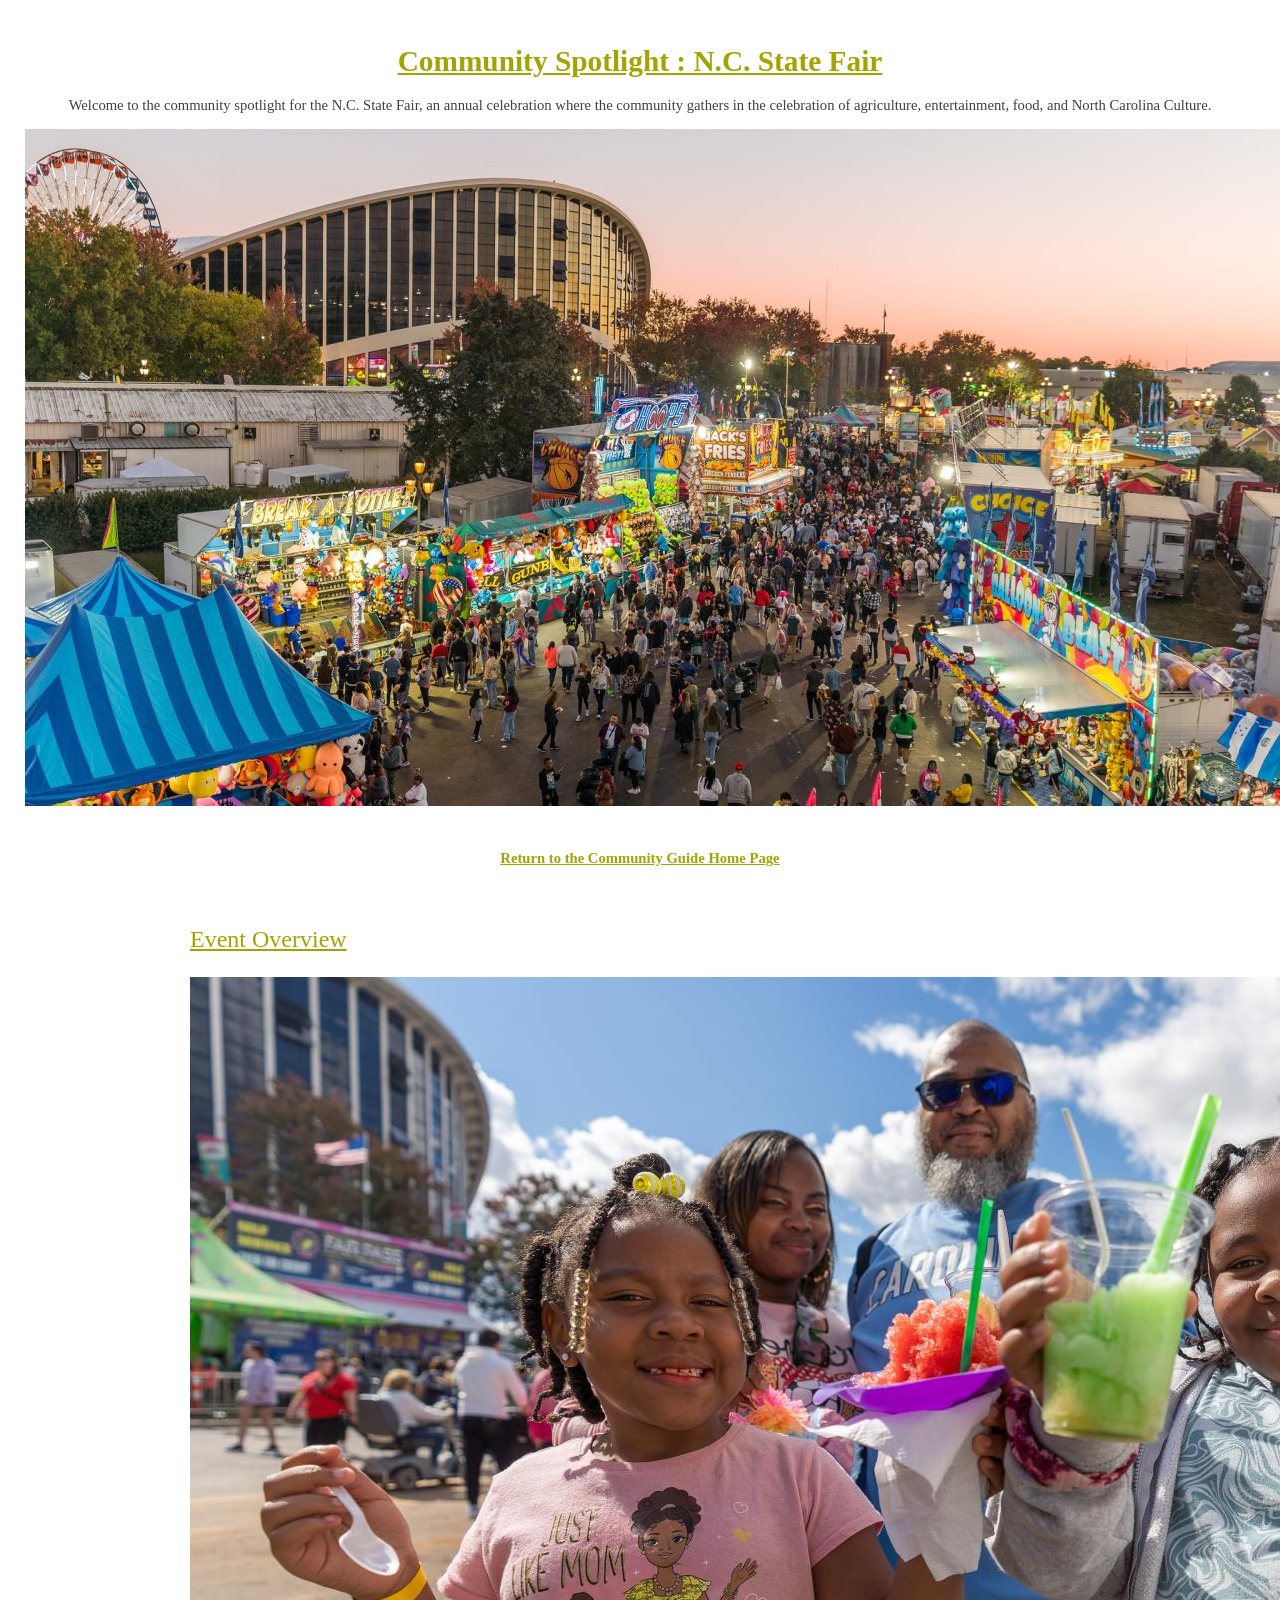
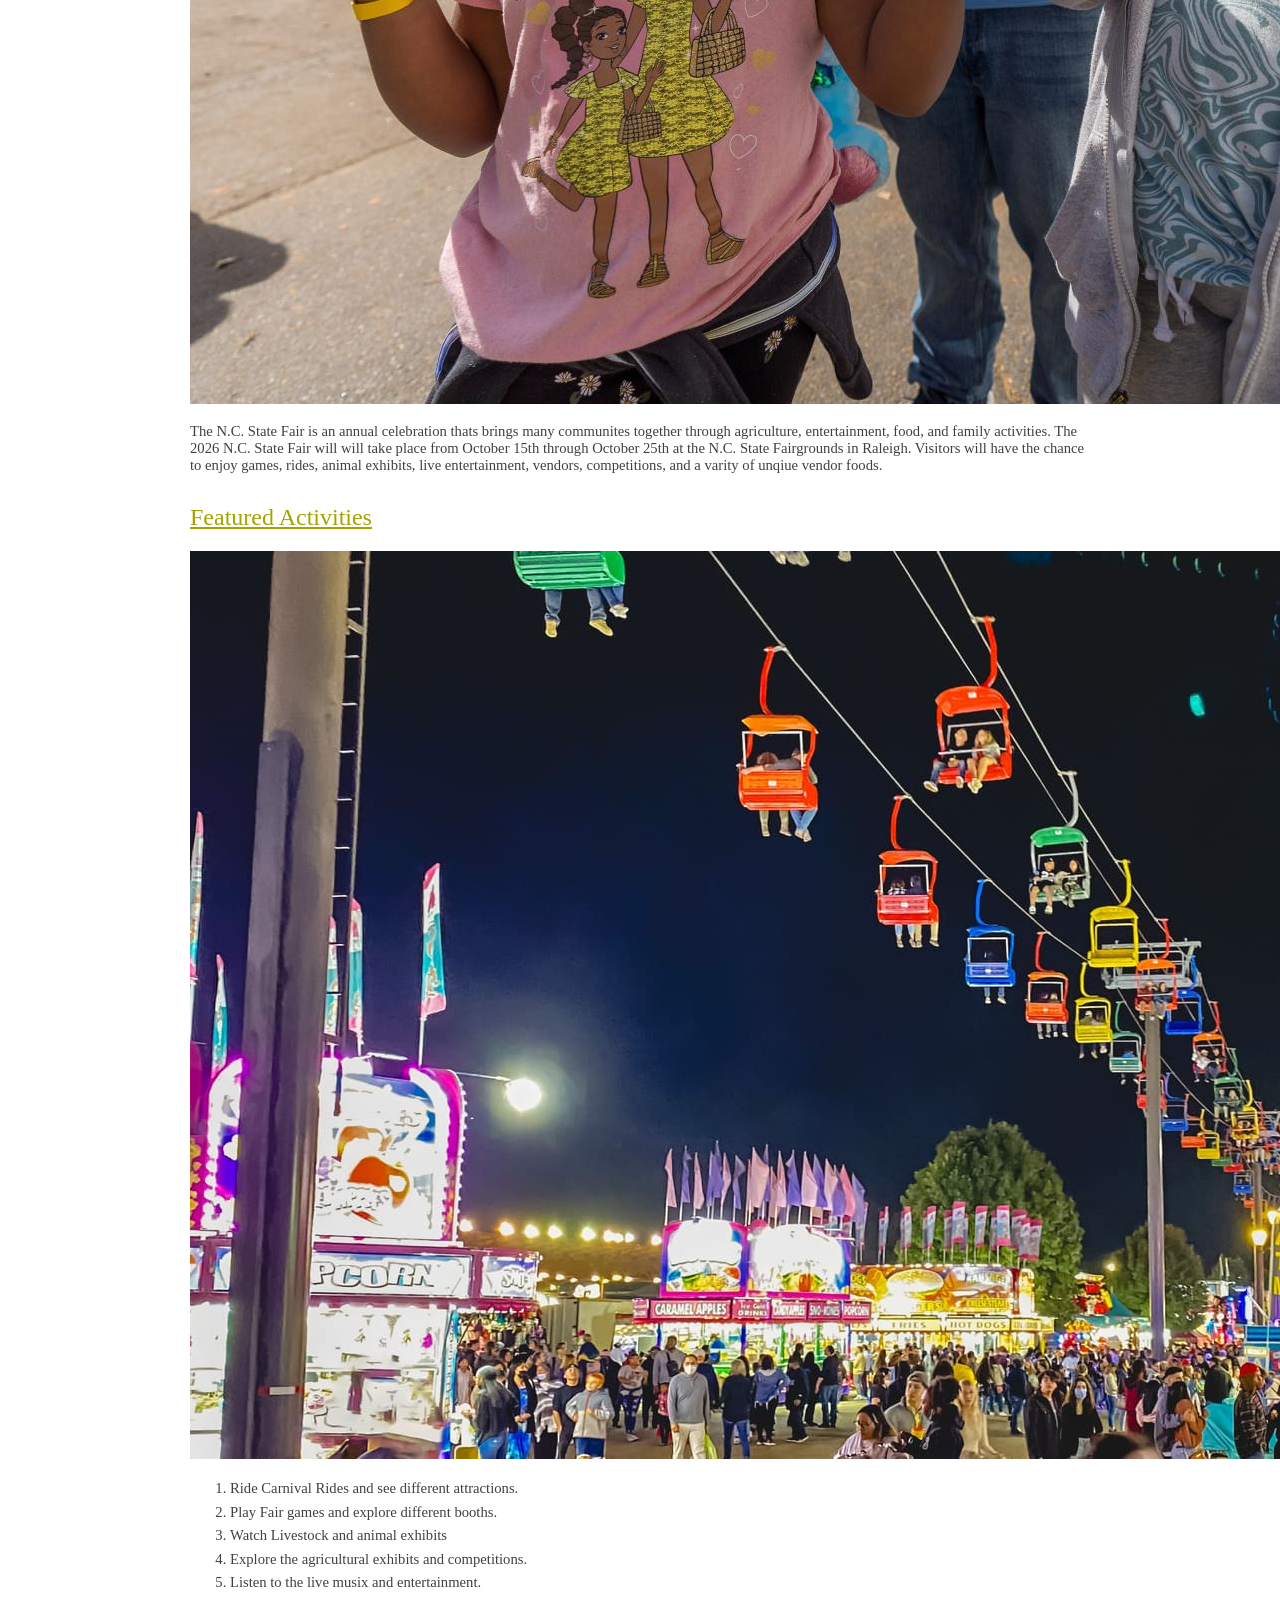
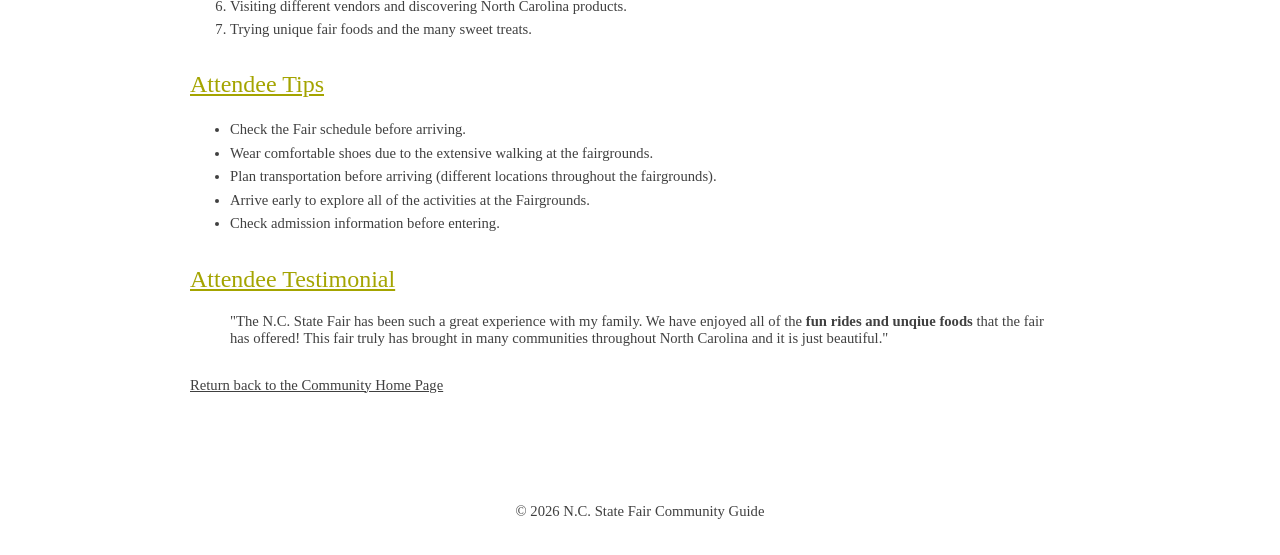
==== event.html @ 598f4e9b "made changes to event.html and index.html. Added images as well." ====
<!DOCTYPE html>
<html lang="en">

<head>
    <meta charset="UTF-8">
    <meta name="viewport" content="width=device-width, initial-scale=1.0">
    <title>Community Spotlight : N.C. State Fair </title>
    <link rel="stylesheet" href="style.css">
    <link rel="icon" type="image/jpg" href="images/favicon.jpg">

</head>

<body>
    <header>
        
        <h1> Community Spotlight : N.C. State Fair</h1>

        

        <p> Welcome to the community spotlight for the N.C. State Fair, an annual celebration where
            the community gathers in the celebration of agriculture, entertainment, food, and
            North Carolina Culture.
        </p>

        <img src="images/main-event.jpg" alt="N.C. State Fair Event">
        
    </header>

    <nav>
        <a href="index.html"> Return to the Community Guide Home Page </a>
    </nav>

    <main>
        <section>
            <h3> Event Overview </h3>

            <img src="images/food-event.jpg" alt="Visitors enjoying food at the N.C. State Fair.">
            <!-- will add in a photo of vistors enjoying the food at the state fair -->
            <p>
                The N.C. State Fair is an annual celebration thats brings many communites together
                through agriculture, entertainment, food, and family activities. The 2026 N.C. State Fair will
                will take place from October 15th through October 25th at the N.C. State Fairgrounds in Raleigh.
                Visitors will have the chance to enjoy games, rides, animal exhibits, live entertainment, vendors,
                competitions,
                and a varity of unqiue vendor foods.
            </p>
        </section>


        <section>
            <h2> Featured Activities</h2>

            <img src="images/ride-event.jpg" alt="One of the many rides at the N.C. State Fair">
            <ol>
                <li> Ride Carnival Rides and see different attractions. </li>
                <li> Play Fair games and explore different booths. </li>
                <li> Watch Livestock and animal exhibits </li>
                <li> Explore the agricultural exhibits and competitions.</li>
                <li> Listen to the live musix and entertainment.</li>
                <li> Visiting different vendors and discovering North Carolina products.</li>
                <li> Trying unique fair foods and the many sweet treats.</li>
            </ol>

        </section>

        <section>
            <h2> Attendee Tips </h2>
            <ul>
                <li> Check the Fair schedule before arriving.</li>
                <li> Wear comfortable shoes due to the extensive walking at the fairgrounds.</li>
                <li> Plan transportation before arriving (different locations throughout the fairgrounds).</li>
                <li> Arrive early to explore all of the activities at the Fairgrounds.</li>
                <li> Check admission information before entering.</li>
            </ul>
        </section>

        <section>
            <h2> Attendee Testimonial </h2>
            <blockquote> 
                "The N.C. State Fair has been such a great experience with my family. 
                We have enjoyed all of the <strong> fun rides and unqiue foods</strong> that the 
                fair has offered! This fair truly has brought in many communities throughout North Carolina
                and it is just beautiful."
            </blockquote>
        </section>

        <p>
            <a href="index.html"> Return back to the Community Home Page </a>
        </p>

    </main>

    <footer>
        <p>
            &copy; 2026 N.C. State Fair Community Guide
        </p>
    </footer>

</body>

</html>
---- style.css ----
/* page styling */
body {
background-color: white;
color: #404040;
font-size: 11pt;
font-family: Georgia, Garamond, serif;
margin: 0;
padding: 0;
}

/* main headings */
h1 {
color: #A4A400;
font-size: 22pt;
font-weight: bold;
text-decoration: underline;
}

/* sub headings */
h2,
h3 {
color: #A4A400;
font-size: 18pt;
font-weight: normal;
text-decoration: underline;
}


/* header */
header {
text-align: center;
padding: 25px;
}

/* navigation */
nav {
text-align: center;
padding: 15px;
}

nav a {
color: #A4A400;
font-weight: bold;
}

/* main content */
main {
max-width: 900px;
margin: 0 auto;
padding: 20px;
}

section {
margin-bottom: 30px;
}

/* lists */
ul,
ol {
line-height: 1.6;
}

/* links */
a {
color: #A4A400;
}

a {
color: #404040;
}

/* footer */
footer {
text-align: center;
margin-top: 40px;
padding: 20px;
}
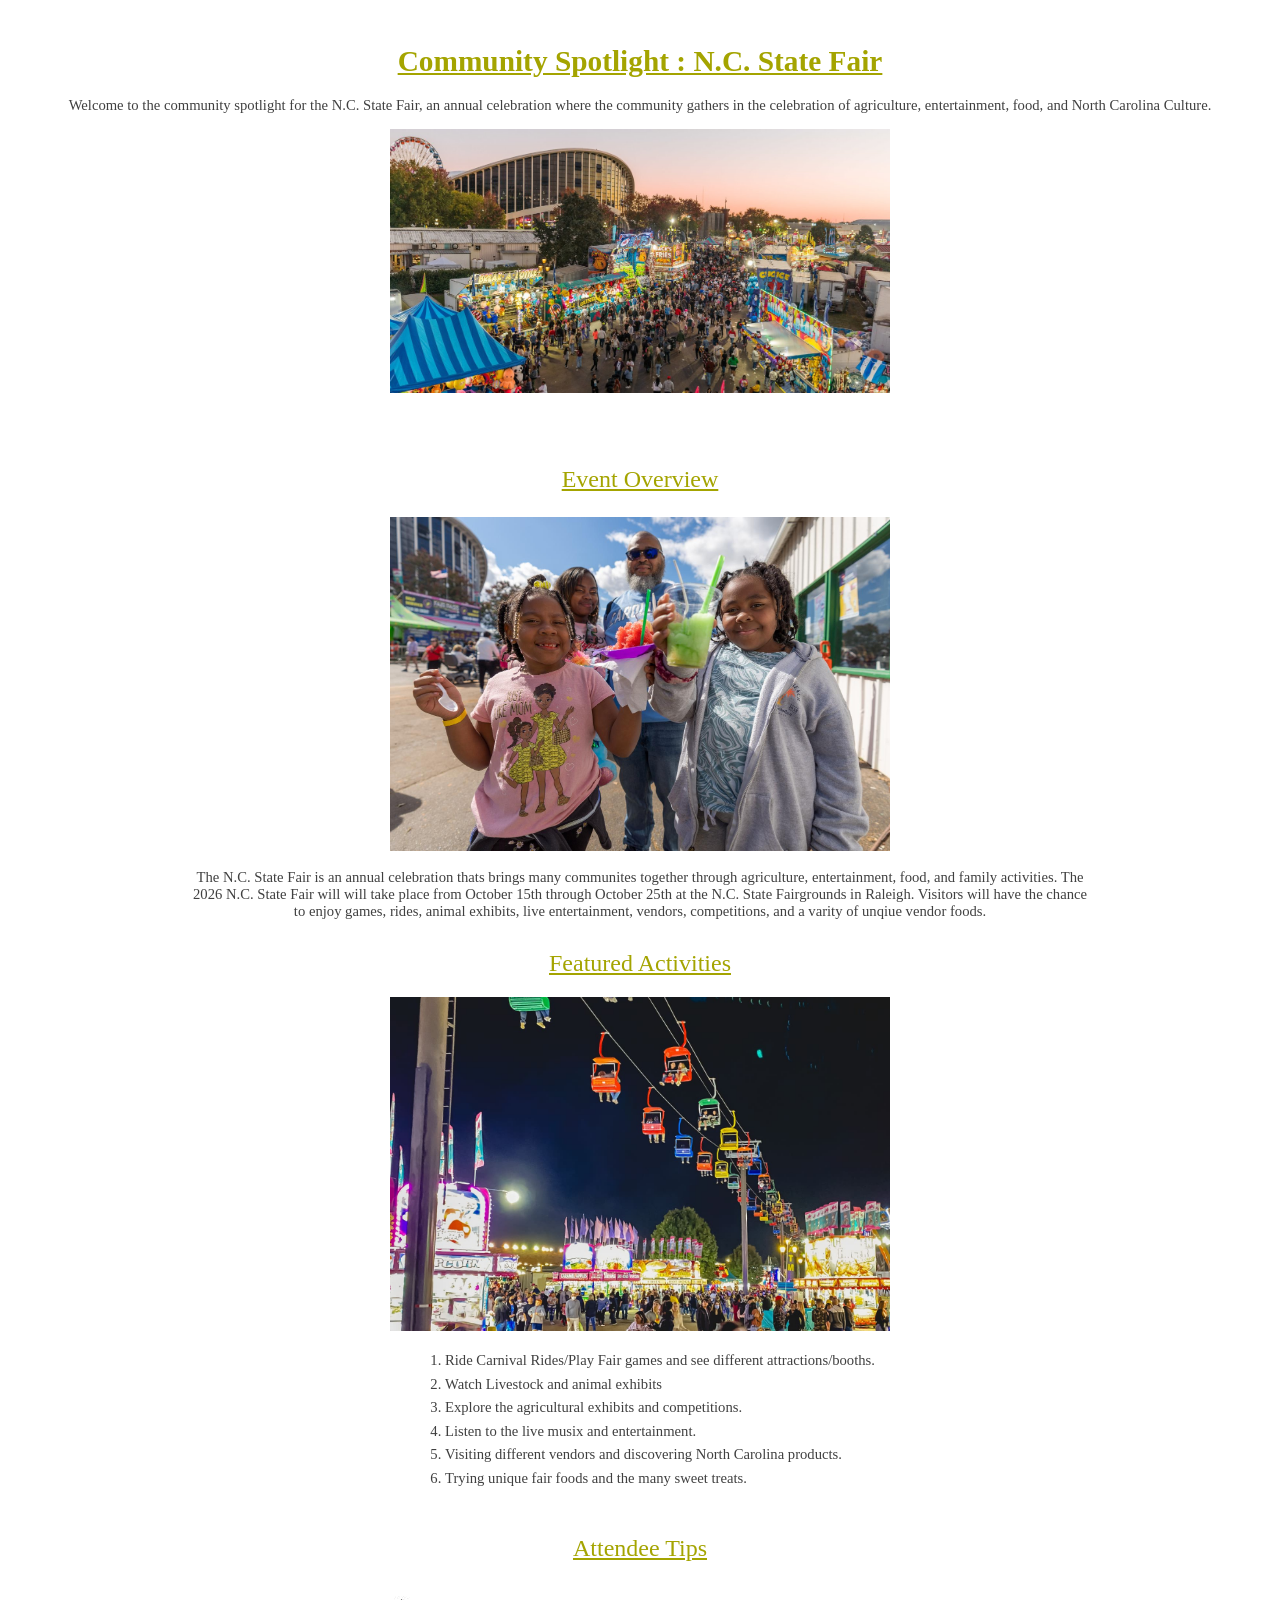
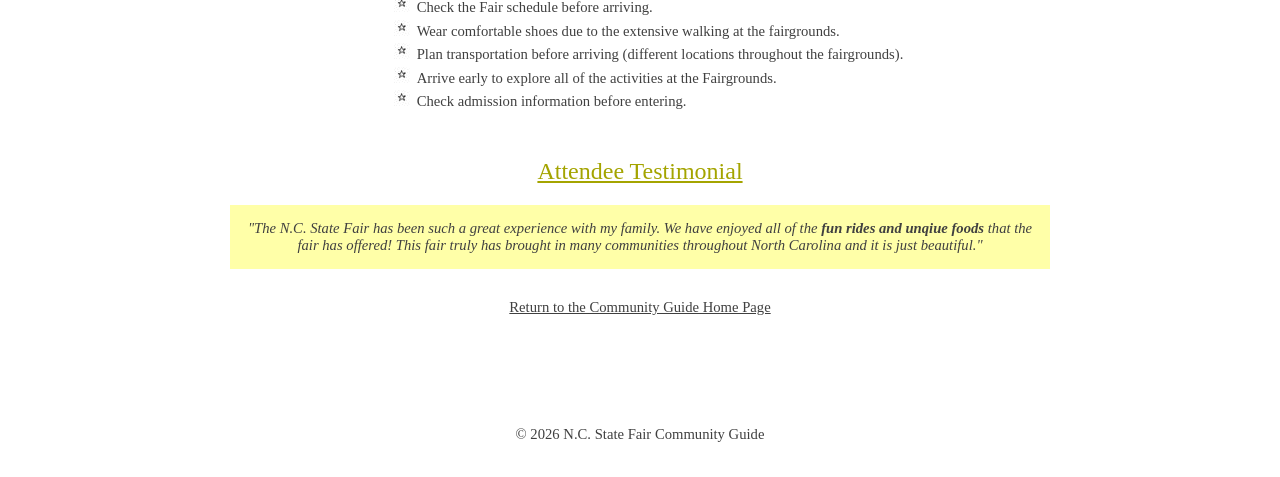
==== commit 116ba4c3: "finishing up on style.css, event.html and index.html." ====
--- a/event.html
+++ b/event.html
@@ -5,17 +5,17 @@
     <meta charset="UTF-8">
     <meta name="viewport" content="width=device-width, initial-scale=1.0">
     <title>Community Spotlight : N.C. State Fair </title>
+
     <link rel="stylesheet" href="style.css">
-    <link rel="icon" type="image/jpg" href="images/favicon.jpg">
+
+    <!-- Extra features completed: Feature 1 , Option 3 : custom list marker, and Option 4 : tooltips -->
 
 </head>
 
 <body>
     <header>
-        
+
         <h1> Community Spotlight : N.C. State Fair</h1>
-
-        
 
         <p> Welcome to the community spotlight for the N.C. State Fair, an annual celebration where
             the community gathers in the celebration of agriculture, entertainment, food, and
@@ -23,19 +23,16 @@
         </p>
 
         <img src="images/main-event.jpg" alt="N.C. State Fair Event">
-        
+
     </header>
-
-    <nav>
-        <a href="index.html"> Return to the Community Guide Home Page </a>
-    </nav>
 
     <main>
         <section>
+
             <h3> Event Overview </h3>
 
             <img src="images/food-event.jpg" alt="Visitors enjoying food at the N.C. State Fair.">
-            <!-- will add in a photo of vistors enjoying the food at the state fair -->
+
             <p>
                 The N.C. State Fair is an annual celebration thats brings many communites together
                 through agriculture, entertainment, food, and family activities. The 2026 N.C. State Fair will
@@ -44,27 +41,54 @@
                 competitions,
                 and a varity of unqiue vendor foods.
             </p>
+
         </section>
 
 
         <section>
+
+            <!-- must hover over the text to see the tooltips! -->
+
             <h2> Featured Activities</h2>
 
             <img src="images/ride-event.jpg" alt="One of the many rides at the N.C. State Fair">
+            
             <ol>
-                <li> Ride Carnival Rides and see different attractions. </li>
-                <li> Play Fair games and explore different booths. </li>
-                <li> Watch Livestock and animal exhibits </li>
-                <li> Explore the agricultural exhibits and competitions.</li>
-                <li> Listen to the live musix and entertainment.</li>
-                <li> Visiting different vendors and discovering North Carolina products.</li>
-                <li> Trying unique fair foods and the many sweet treats.</li>
+
+                <li title=" Available throughout the Fair, Located in the midway area, visitors of any age can
+                 can enjoy the ride."> Ride Carnival Rides/Play Fair games and see different attractions/booths.
+                </li>
+
+                <li title="Located in the livestock area, visitors of all ages can see different farm animals
+                and livestock exhibits."> Watch Livestock and animal exhibits 
+                </li>
+
+                <li title="Located throughout the agricultural exhibit areas, visitors can learn 
+                about North Carolina agriculture."> Explore the agricultural 
+                exhibits and competitions.
+                </li>
+
+                <li title="Performance times may vary, must check the fair schedule for specific times and locations."> Listen to the live musix 
+                and entertainment.
+                </li>
+
+                <li title="Located throughout the fairgrounds, visitors can browse and purchase North Carolina products."> Visiting 
+                different vendors and discovering North Carolina products.
+                </li>
+
+                <li title="Food vendors are located throughout the fairgrounds, visitors can purchase unique 
+                fair foods and sweet treats."> Trying unique fair foods and the many 
+                sweet treats.
+                </li>
+
             </ol>
 
         </section>
 
         <section>
+
             <h2> Attendee Tips </h2>
+
             <ul>
                 <li> Check the Fair schedule before arriving.</li>
                 <li> Wear comfortable shoes due to the extensive walking at the fairgrounds.</li>
@@ -72,20 +96,24 @@
                 <li> Arrive early to explore all of the activities at the Fairgrounds.</li>
                 <li> Check admission information before entering.</li>
             </ul>
+
         </section>
 
         <section>
+
             <h2> Attendee Testimonial </h2>
-            <blockquote> 
-                "The N.C. State Fair has been such a great experience with my family. 
-                We have enjoyed all of the <strong> fun rides and unqiue foods</strong> that the 
+
+            <blockquote>
+                "The N.C. State Fair has been such a great experience with my family.
+                We have enjoyed all of the <strong> fun rides and unqiue foods</strong> that the
                 fair has offered! This fair truly has brought in many communities throughout North Carolina
                 and it is just beautiful."
             </blockquote>
+
         </section>
 
         <p>
-            <a href="index.html"> Return back to the Community Home Page </a>
+            <a href="index.html"> Return to the Community Guide Home Page </a>
         </p>
 
     </main>
--- a/style.css
+++ b/style.css
@@ -6,6 +6,8 @@
 font-family: Georgia, Garamond, serif;
 margin: 0;
 padding: 0;
+text-align: center;
+
 }
 
 /* main headings */
@@ -32,6 +34,13 @@
 padding: 25px;
 }
 
+/* header images */
+header img{
+    max-width: 500px;
+    width: 100%;
+    height: auto;
+}
+
 /* navigation */
 nav {
 text-align: center;
@@ -41,6 +50,7 @@
 nav a {
 color: #A4A400;
 font-weight: bold;
+margin: 0 10px;
 }
 
 /* main content */
@@ -48,16 +58,34 @@
 max-width: 900px;
 margin: 0 auto;
 padding: 20px;
+text-align: center;
 }
 
 section {
 margin-bottom: 30px;
 }
 
+/* images */
+main img{
+    max-width: 500px;
+    width: 100%;
+    height: auto;
+}
+
 /* lists */
 ul,
 ol {
 line-height: 1.6;
+display: inline-block;
+text-align: left;
+}
+
+/* option 3 : Custom Star List Marker */
+section ul{
+    list-style-image: url(images/star-event.jpg);
+    display: inline-block;
+    text-align: left;
+    line-height: 1.6;
 }
 
 /* links */
@@ -69,6 +97,44 @@
 color: #404040;
 }
 
+/* Feature 1 : Attendee testimonial */
+blockquote{
+    margin-left: 40px;
+    margin-right: 40px;
+    padding: 15px;
+    background-color: #FFFFA8;
+    font-style: italic;
+
+}
+
+/* option 4 : tooltips */
+
+ol li {
+    position: relative;
+    cursor: help;
+}
+
+ol li:hover::after {
+    content: attr(title);
+    position: absolute;
+    left: 50%;
+    bottom: 100%;
+    transform: translateX(-50%);
+
+    width: 250px;
+    padding: 10px;
+
+    background-color: #404040;
+    color: white;
+    text-align: center;
+    font-size: 10pt;
+    line-height: 1.4;
+
+    border-radius: 5px;
+    z-index: 10;
+}
+
+
 /* footer */
 footer {
 text-align: center;
